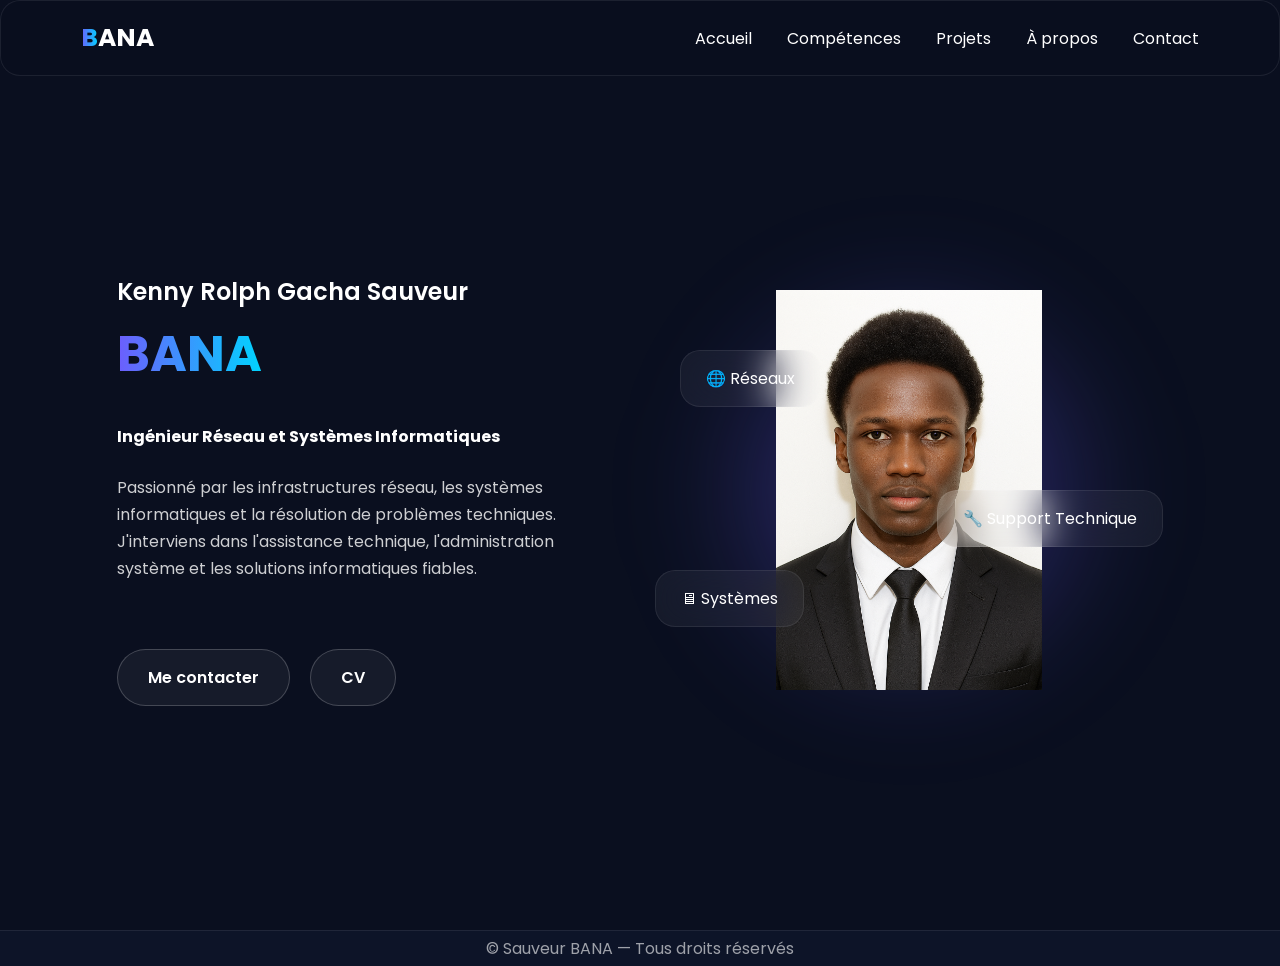
==== index.html @ 1d0d34c2 "Premier commit" ====
<!DOCTYPE html>
<html lang="en">
<head>
    <meta charset="UTF-8">
    <meta name="viewport" content="width=device-width, initial-scale=1.0">
    <title>sauveur BANA | Accueil</title>
    <link rel="icon" type="image/png" href="/image/profil.png">
    <link rel="preconnect" href="https://fonts.googleapis.com">
    <link rel="preconnect" href="https://fonts.gstatic.com">
    <link href="https://fonts.googleapis.com/css2?family=Poppins:wght@300;400;500;600;700&display=swap" rel="stylesheet">
    <link rel="stylesheet" href="/style/style.css">
    <script src="/style/script.js"></script>

    <style>
        .hero{
            height:calc(100vh - 120px);
            display:flex;
            justify-content:space-between;
            align-items:center;
            padding:40px 6%;
            gap:30px;
            max-width:1200px;
            margin:auto;
            overflow:hidden;
        }

        .hero-left{
            flex:1;
            animation:slideLeft 1s ease;
        }

        .hero-left h1{
            font-size:50px;
            line-height:1.2;
            margin-bottom:15px;
        }

        .gradient-text{
            background:linear-gradient(90deg,#6d5dfc,#00d4ff);
            -webkit-background-clip:text;
            color:transparent;
        }

        .hero-left h2{
            font-size:24px;
            margin-bottom:15px;
            font-weight:600;
        }

        .hero-left h3{
            font-size:20px;
            margin-bottom:25px;
            color:#8d9cff;
        }

        .hero-left p{
            max-width:650px;
            line-height:1.7;
            opacity:.8;
            margin-bottom:550px;
        }

        .hero-buttons{
            margin-top: -95%;
            display:flex;
            gap:20px;
        }

        .btn-primary,
        .btn-secondary{
            padding:15px 30px;
            border-radius:40px;
            text-decoration:none;
            font-weight:600;
            transition:.5s;
        }

        .btn-primary{
            background:linear-gradient(90deg,#6d5dfc,#00d4ff);
            color:white;
        }

        .btn-secondary{
            border:1px solid rgba(255,255,255,.2);
            color:white;
            background:rgba(255,255,255,.05);
        }

        .btn-primary:hover,
        .btn-secondary:hover{
            transform:translateY(-6px);
            box-shadow:0 15px 30px rgba(109,93,252,.3);
        }

        /* PHOTO */

        .hero-right{
            flex:1;
            position:relative;
            display:flex;
            justify-content:center;
            align-items:center;
            animation:slideRight 1s ease;
        }

        .circle-glow{
            width:450px;
            height:450px;
            position:absolute;
            border-radius:50%;
            background:radial-gradient(
            circle,
            rgba(109,93,252,.5),
            transparent 70%
            );
            filter:blur(50px);
            animation:float 5s infinite ease-in-out;
        }


       .profile-image{

            width:400px;
            height:400px;
            object-fit:contain;
            position:relative;
            z-index:2;
            animation:float 5s infinite ease-in-out;
        }


        /* CARDS FLOTTANTES */

        .floating-card{
            position:absolute;
            padding:15px 25px;
            background:rgba(255,255,255,.05);
            backdrop-filter:blur(20px);
            border:1px solid rgba(255,255,255,.08);
            border-radius:20px;
            z-index:5;
        }

        .card1{
            top:15%;
            left:5%;
        }

        .card2{
            top:70%;
            left:0%;
        }

        .card3{
            right:0%;
            top:50%;
        }


        /* ANIMATIONS */

        @keyframes slideLeft{

            from{
                opacity:0;
                transform:translateX(-100px);
            }

            to{
                opacity:1;
                transform:translateX(0);
            }

        }

        @keyframes slideRight{

            from{
                opacity:0;
                transform:translateX(100px);
            }

            to{
                opacity:1;
                transform:translateX(0);
            }

        }

        @keyframes float{

            0%{
                transform:translateY(0px);
            }

            50%{
                transform:translateY(-15px);
            }

            100%{
                transform:translateY(0px);
            }

        }


        /* RESPONSIVE */


        @media(max-width:1000px){

            .hero{
                flex-direction:column-reverse;
                text-align:center;
            }

            .hero-left h1{
                font-size:45px;
            }

            .hero-left h2{
                font-size:24px;
            }

            .hero-buttons{
                justify-content:center;
            }

            .profile-image{
                width:280px;
            }

            .circle-glow{
                width:300px;
                height:300px;
            }

        }
    </style>
</head>
<body>
    <div id="header"></div>

    <main class="hero">
        <div class="hero-left">
            <h2>
                Kenny Rolph Gacha Sauveur 
                <h1>
                    <span class="gradient-text">BANA</span>
                </h1>
            </h2>
            <br>
            <h4>
                Ingénieur Réseau et Systèmes Informatiques
            </h4>
            <br>
            <p> Passionné par les infrastructures réseau, les systèmes informatiques et la résolution de problèmes techniques. J'interviens dans l'assistance technique, l'administration système et les solutions informatiques fiables.</p>

            <div class="hero-buttons">

                <a href="../contact/contact.html" class="btn-secondary">
                    Me contacter
                </a>

                <a href="/pdf/cv.pdf" class="btn-secondary" target="_blank">
                    CV
                </a>

            </div>
        </div>

        <div class="hero-right">
            <div class="circle-glow"></div>
            <img src="/image/profil.png" alt="Rolph" class="profile-image">
            <div class="floating-card card1">
                🌐 Réseaux
            </div>

            <div class="floating-card card2">
                🖥 Systèmes
            </div>

            <div class="floating-card card3">
                🔧 Support Technique
            </div>
        </div>
    </main>


    <script>
        fetch("header/header.html")
        .then(response=>response.text())
        .then(data=>{
            document.getElementById("header").innerHTML=data;
        })

        fetch("footer/footer.html")
        .then(response=>response.text())
        .then(data=>{
            document.getElementById("footer").innerHTML=data;
        })
    </script>

    <div id="footer"></div>
    <script src="style/script.js"></script>
</body>
</html>
---- style/style.css ----
*{
    margin:0;
    padding:0;
    box-sizing:border-box;
    font-family:'Poppins',sans-serif;

}

html::-webkit-scrollbar,
body::-webkit-scrollbar{
    display: none;

}

html,
body{
    scrollbar-width: none;
}

body{
    padding-top: 100px;
    background:#0A0F1F;
    color:white;

}


/* HEADER */

.header{

    position:fixed;
    top:0%;
    left: 0%;
    width:100%;
    margin:auto;
    padding:18px 80px;
    display:flex;
    justify-content:space-between;
    align-items:center;
    background:rgba(10,15,31,.85);
    backdrop-filter:blur(15px);
    border-radius:20px;
    border:1px solid rgba(255,255,255,.08);
    z-index:1000;
    animation:slideTop 1s ease;
    
}

.logo{

    font-size:25px;
    font-weight:700;
    cursor:pointer;
}
.logo a{
    text-decoration:none;
    color:white;
    display:inline-block;
    transition:.4s;

}


.logo a:hover{
    transform:scale(1.05);
}

.gradient-text{
    background:linear-gradient(90deg,#6d5dfc,#00d4ff);
    -webkit-background-clip:text;
    color:transparent;
}

.nav-menu{
    display:flex;
    gap:35px;
}

.nav-menu a{
    text-decoration:none;
    color:white;
    transition:.4s;
    position:relative;
}

.nav-menu a:hover{
    color:#00d4ff;
}

.nav-menu a::after{
    content:'';
    position:absolute;
    bottom:-5px;
    left:0;
    width:0%;
    height:2px;
    background:#00d4ff;
    transition:.4s;
}

.nav-menu a:hover::after{
    width:100%;
}

.header-right{
    display:flex;
    align-items:center;
    gap:20px;
}

.project-btn{

    padding:12px 25px;
    border:none;
    border-radius:30px;
    background:linear-gradient(90deg,#6d5dfc,#00d4ff);
    color:white;
    font-weight:600;
    cursor:pointer;
    transition:.4s;
}

.project-btn:hover{

    transform:translateY(-4px);
    box-shadow: 0 10px 20px rgba(109,93,252,.4);
}

.hamburger{

    display:none;
    flex-direction:column;
    gap:5px;
    cursor:pointer;
}

.hamburger span{

    width:25px;
    height:3px;
    background:white;
}



/* FOOTER */

.footer{

    margin-top:50px;
    padding:5px 50px;
    border-top:1px solid rgba(255,255,255,.08);
    background:#0d1428;
}

.footer-bottom{
    margin-top:0px;
    text-align:center;
    opacity:.6;
}

/* RESPONSIVE */

@media(max-width:900px){

    .nav-menu{
        position:absolute;
        top:90px;
        right:0;
        width:250px;
        background:#131d37;
        padding:30px;
        display:none;
        flex-direction:column;
        border-radius:20px;
    }

    .nav-menu.active{
        display:flex;
    }

    .hamburger{
        display:flex;
    }

    .project-btn{
        display:none;
    }

    .footer-container{
        grid-template-columns:1fr;
    }

}
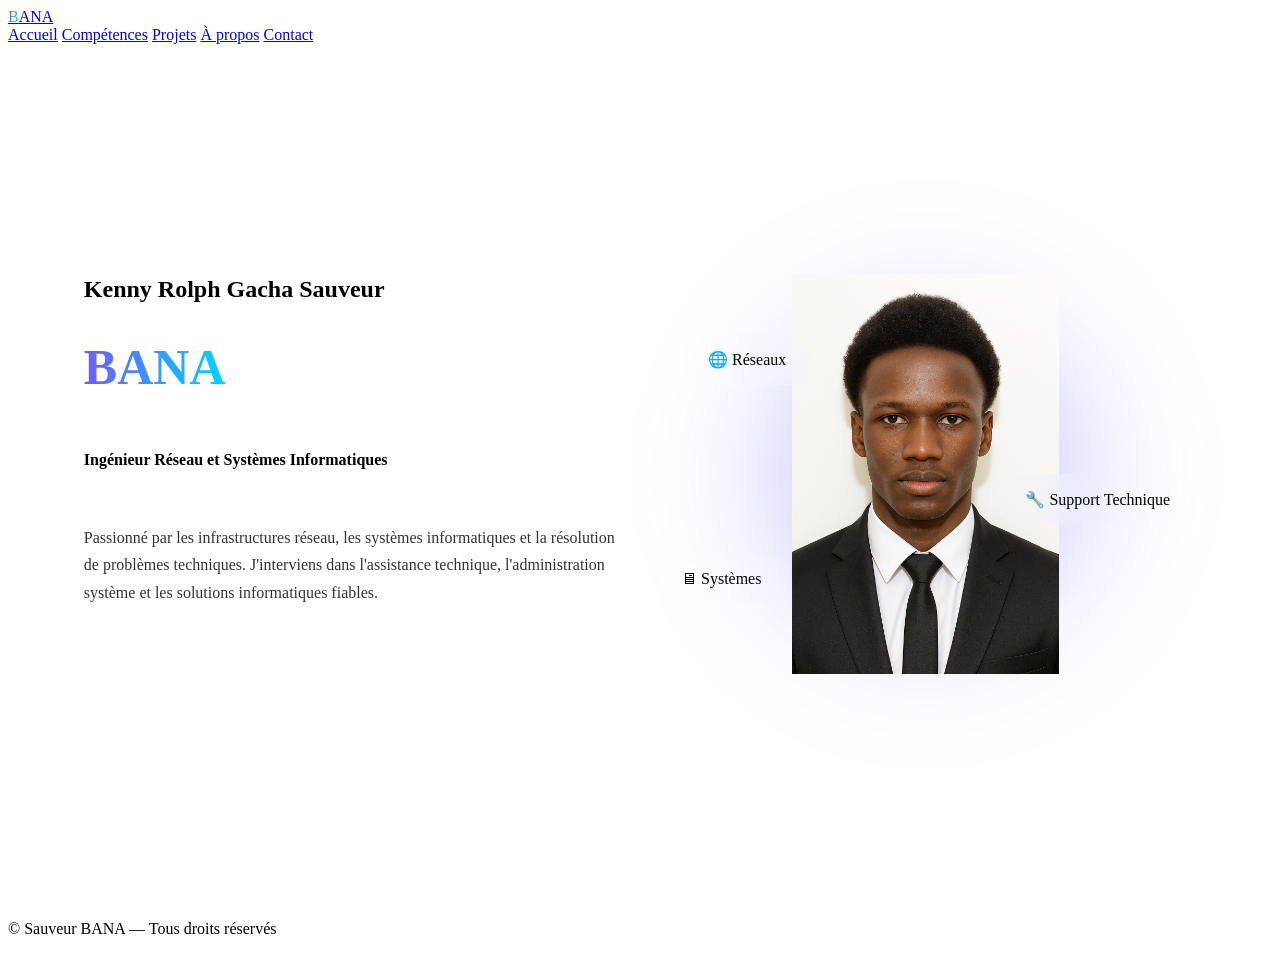
==== commit 131b9914: "Mise a jour index" ====
--- a/index.html
+++ b/index.html
@@ -4,11 +4,11 @@
     <meta charset="UTF-8">
     <meta name="viewport" content="width=device-width, initial-scale=1.0">
     <title>sauveur BANA | Accueil</title>
-    <link rel="icon" type="image/png" href="/image/profil.png">
+    <link rel="icon" type="image/png" href="/image/logo.png">
     <link rel="preconnect" href="https://fonts.googleapis.com">
     <link rel="preconnect" href="https://fonts.gstatic.com">
     <link href="https://fonts.googleapis.com/css2?family=Poppins:wght@300;400;500;600;700&display=swap" rel="stylesheet">
-    <link rel="stylesheet" href="/style/style.css">
+    <link rel="stylesheet" href="css/style.css">
     <script src="/style/script.js"></script>
 
     <style>
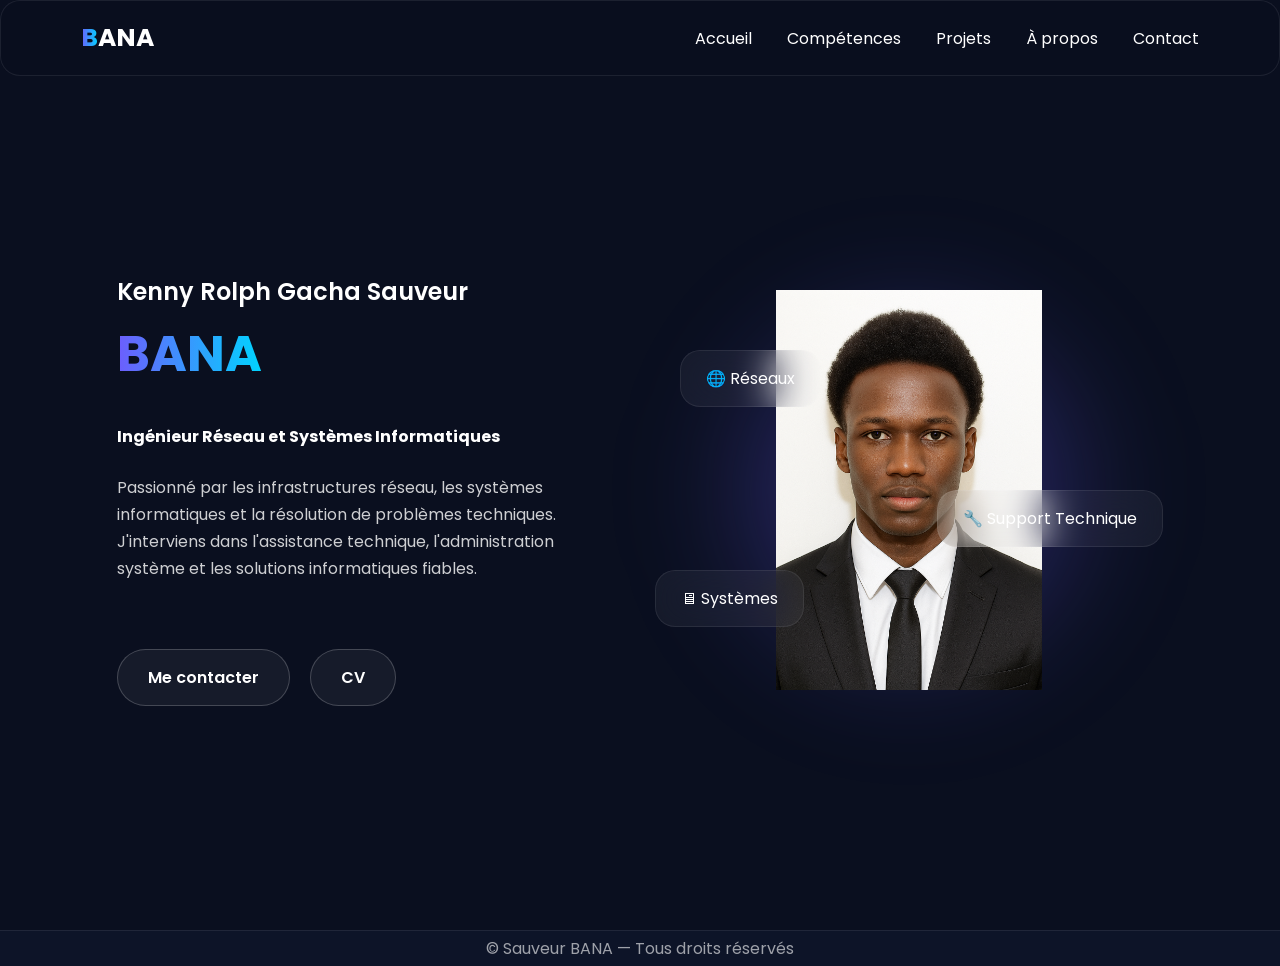
==== commit 9fbb10b3: "Mise a jour globale du site" ====
--- a/index.html
+++ b/index.html
@@ -4,12 +4,12 @@
     <meta charset="UTF-8">
     <meta name="viewport" content="width=device-width, initial-scale=1.0">
     <title>sauveur BANA | Accueil</title>
-    <link rel="icon" type="image/png" href="/image/logo.png">
+    <link rel="icon" type="image/png" href="image/logo.png">
     <link rel="preconnect" href="https://fonts.googleapis.com">
     <link rel="preconnect" href="https://fonts.gstatic.com">
     <link href="https://fonts.googleapis.com/css2?family=Poppins:wght@300;400;500;600;700&display=swap" rel="stylesheet">
-    <link rel="stylesheet" href="css/style.css">
-    <script src="/style/script.js"></script>
+    <link rel="stylesheet" href="style/style.css">
+    <script src="style/script.js"></script>
 
     <style>
         .hero{
@@ -271,7 +271,7 @@
 
         <div class="hero-right">
             <div class="circle-glow"></div>
-            <img src="/image/profil.png" alt="Rolph" class="profile-image">
+            <img src="image/profil.png" alt="Rolph" class="profile-image">
             <div class="floating-card card1">
                 🌐 Réseaux
             </div>
--- a/style/style.css
+++ b/style/style.css
@@ -0,0 +1,195 @@
+*{
+    margin:0;
+    padding:0;
+    box-sizing:border-box;
+    font-family:'Poppins',sans-serif;
+
+}
+
+html::-webkit-scrollbar,
+body::-webkit-scrollbar{
+    display: none;
+
+}
+
+html,
+body{
+    scrollbar-width: none;
+}
+
+body{
+    padding-top: 100px;
+    background:#0A0F1F;
+    color:white;
+
+}
+
+
+/* HEADER */
+
+.header{
+
+    position:fixed;
+    top:0%;
+    left: 0%;
+    width:100%;
+    margin:auto;
+    padding:18px 80px;
+    display:flex;
+    justify-content:space-between;
+    align-items:center;
+    background:rgba(10,15,31,.85);
+    backdrop-filter:blur(15px);
+    border-radius:20px;
+    border:1px solid rgba(255,255,255,.08);
+    z-index:1000;
+    animation:slideTop 1s ease;
+    
+}
+
+.logo{
+
+    font-size:25px;
+    font-weight:700;
+    cursor:pointer;
+}
+.logo a{
+    text-decoration:none;
+    color:white;
+    display:inline-block;
+    transition:.4s;
+
+}
+
+
+.logo a:hover{
+    transform:scale(1.05);
+}
+
+.gradient-text{
+    background:linear-gradient(90deg,#6d5dfc,#00d4ff);
+    -webkit-background-clip:text;
+    color:transparent;
+}
+
+.nav-menu{
+    display:flex;
+    gap:35px;
+}
+
+.nav-menu a{
+    text-decoration:none;
+    color:white;
+    transition:.4s;
+    position:relative;
+}
+
+.nav-menu a:hover{
+    color:#00d4ff;
+}
+
+.nav-menu a::after{
+    content:'';
+    position:absolute;
+    bottom:-5px;
+    left:0;
+    width:0%;
+    height:2px;
+    background:#00d4ff;
+    transition:.4s;
+}
+
+.nav-menu a:hover::after{
+    width:100%;
+}
+
+.header-right{
+    display:flex;
+    align-items:center;
+    gap:20px;
+}
+
+.project-btn{
+
+    padding:12px 25px;
+    border:none;
+    border-radius:30px;
+    background:linear-gradient(90deg,#6d5dfc,#00d4ff);
+    color:white;
+    font-weight:600;
+    cursor:pointer;
+    transition:.4s;
+}
+
+.project-btn:hover{
+
+    transform:translateY(-4px);
+    box-shadow: 0 10px 20px rgba(109,93,252,.4);
+}
+
+.hamburger{
+
+    display:none;
+    flex-direction:column;
+    gap:5px;
+    cursor:pointer;
+}
+
+.hamburger span{
+
+    width:25px;
+    height:3px;
+    background:white;
+}
+
+
+
+/* FOOTER */
+
+.footer{
+
+    margin-top:50px;
+    padding:5px 50px;
+    border-top:1px solid rgba(255,255,255,.08);
+    background:#0d1428;
+}
+
+.footer-bottom{
+    margin-top:0px;
+    text-align:center;
+    opacity:.6;
+}
+
+/* RESPONSIVE */
+
+@media(max-width:900px){
+
+    .nav-menu{
+        position:absolute;
+        top:90px;
+        right:0;
+        width:250px;
+        background:#131d37;
+        padding:30px;
+        display:none;
+        flex-direction:column;
+        border-radius:20px;
+    }
+
+    .nav-menu.active{
+        display:flex;
+    }
+
+    .hamburger{
+        display:flex;
+    }
+
+    .project-btn{
+        display:none;
+    }
+
+    .footer-container{
+        grid-template-columns:1fr;
+    }
+
+}
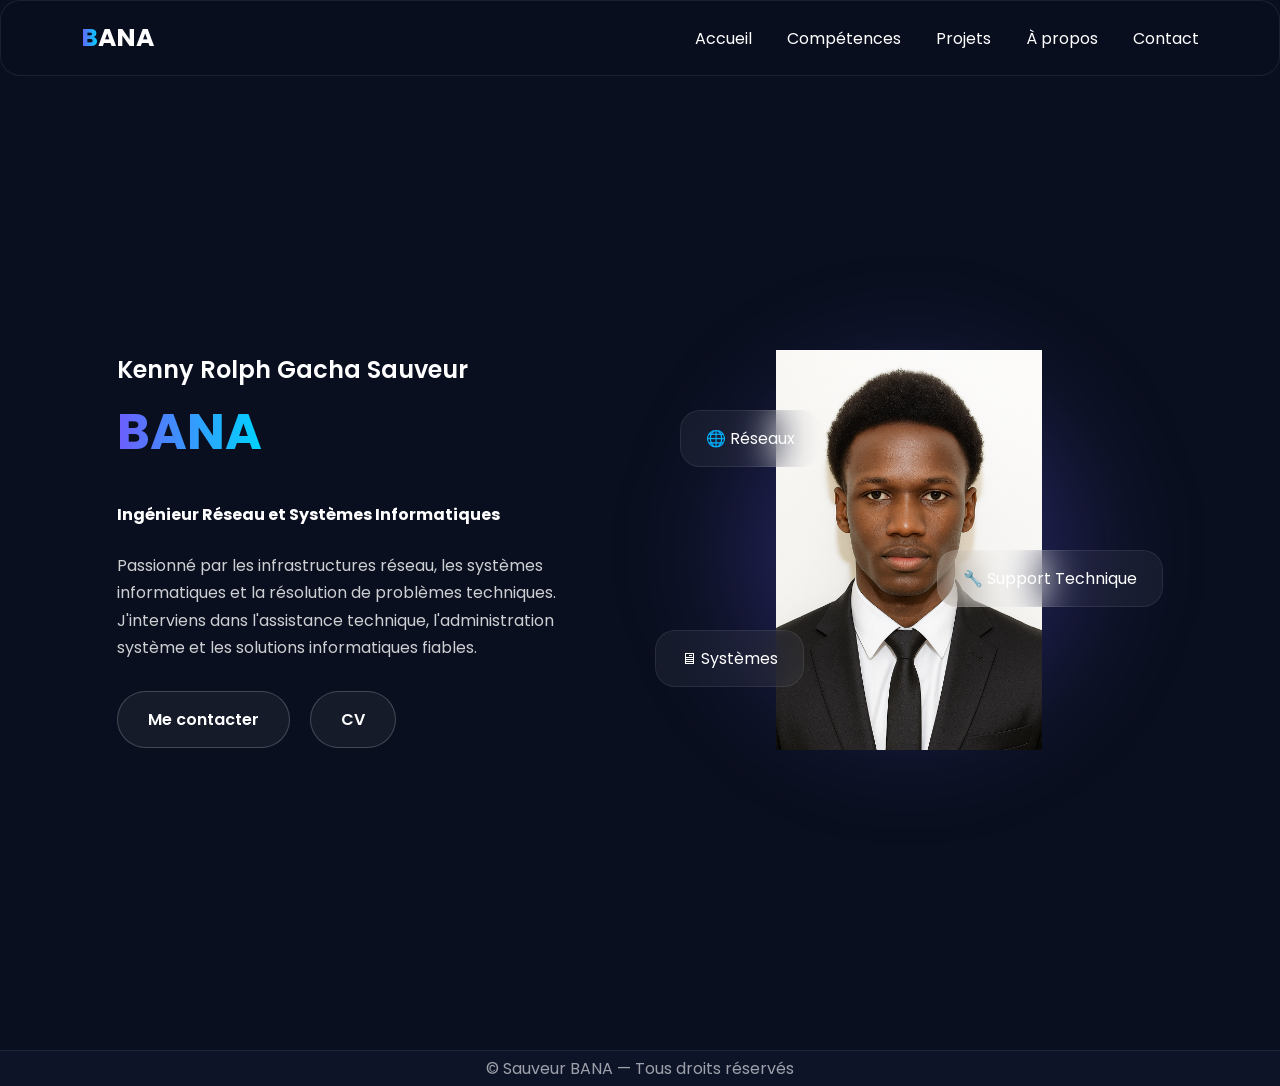
==== commit 6bb2ded3: "Mise a jour index" ====
--- a/index.html
+++ b/index.html
@@ -8,12 +8,13 @@
     <link rel="preconnect" href="https://fonts.googleapis.com">
     <link rel="preconnect" href="https://fonts.gstatic.com">
     <link href="https://fonts.googleapis.com/css2?family=Poppins:wght@300;400;500;600;700&display=swap" rel="stylesheet">
-    <link rel="stylesheet" href="style/style.css">
-    <script src="style/script.js"></script>
+    <link rel="stylesheet" href="style.css">
+    <meta name="description" content="Portfolio officiel de Sauveur BANA, étudiant en Informatiques à Dakar. Compétences en réseaux, systèmes, cybersécurité, télécommunications et développement web.">
+    <meta name="keywords" content="Sauveur BANA, Kenny BANA, Sauveur, BANA, Kenny, Gacha, Rolph, Sauveur Bana portfolio,Sauveur BANA site internet, Sauveur Bana Dakar, Réseaux informatiques, Cybersécurité, Développement Web,Réseaux telecom, télécommunications">
 
     <style>
         .hero{
-            height:calc(100vh - 120px);
+            min-height:100vh;
             display:flex;
             justify-content:space-between;
             align-items:center;
@@ -57,11 +58,11 @@
             max-width:650px;
             line-height:1.7;
             opacity:.8;
-            margin-bottom:550px;
+            margin-bottom:30px;
         }
 
         .hero-buttons{
-            margin-top: -95%;
+            margin-top: 20px;
             display:flex;
             gap:20px;
         }
@@ -212,29 +213,52 @@
             .hero{
                 flex-direction:column-reverse;
                 text-align:center;
+                padding-top:10px;
+                height:auto;
             }
 
             .hero-left h1{
                 font-size:45px;
+                text-align: center;
             }
 
             .hero-left h2{
                 font-size:24px;
+                text-align:center;
+            }
+            .hero-left p{
+                margin-bottom:25px;
             }
 
             .hero-buttons{
                 justify-content:center;
-            }
+                flex-wrap:wrap;
+                margin-top:20px;
+            }
+            /*Pour les tres petits ecrans */
+
+            @media(max-width:480px){
+
+                .profile-image{
+                    width:180px;
+                    height:auto;
+                }
+
+            }
+            /*Fin pour les tres petits ecrans*/
 
             .profile-image{
-                width:280px;
+                width:220px;
+                height:auto;
             }
 
             .circle-glow{
                 width:300px;
                 height:300px;
             }
-
+            .floating-card{
+                display:none;
+            }
         }
     </style>
 </head>
@@ -258,11 +282,11 @@
 
             <div class="hero-buttons">
 
-                <a href="../contact/contact.html" class="btn-secondary">
+                <a href="contact.html" class="btn-secondary">
                     Me contacter
                 </a>
 
-                <a href="/pdf/cv.pdf" class="btn-secondary" target="_blank">
+                <a href="pdf/cv.pdf" class="btn-secondary" target="_blank">
                     CV
                 </a>
 
@@ -288,20 +312,26 @@
 
 
     <script>
-        fetch("header/header.html")
-        .then(response=>response.text())
-        .then(data=>{
-            document.getElementById("header").innerHTML=data;
-        })
-
-        fetch("footer/footer.html")
-        .then(response=>response.text())
-        .then(data=>{
-            document.getElementById("footer").innerHTML=data;
-        })
-    </script>
+    fetch("header.html")
+    .then(response => response.text())
+    .then(data => {
+
+        document.getElementById("header").innerHTML = data;
+
+        initMenu(); // Active le menu hamburger après chargement du header
+
+    });
+
+    fetch("footer.html")
+    .then(response => response.text())
+    .then(data => {
+
+        document.getElementById("footer").innerHTML = data;
+
+    });
+</script>
 
     <div id="footer"></div>
-    <script src="style/script.js"></script>
+    <script src="script.js"></script>
 </body>
 </html>
--- a/style.css
+++ b/style.css
@@ -0,0 +1,197 @@
+*{
+    margin:0;
+    padding:0;
+    box-sizing:border-box;
+    font-family:'Poppins',sans-serif;
+
+}
+
+html::-webkit-scrollbar,
+body::-webkit-scrollbar{
+    display: none;
+
+}
+
+html,
+body{
+    scrollbar-width: none;
+}
+
+body{
+    padding-top: 100px;
+    background:#0A0F1F;
+    color:white;
+
+}
+
+
+/* HEADER */
+
+.header{
+
+    position:fixed;
+    top:0%;
+    left: 0%;
+    width:100%;
+    margin:auto;
+    padding:18px 80px;
+    display:flex;
+    justify-content:space-between;
+    align-items:center;
+    background:rgba(10,15,31,.85);
+    backdrop-filter:blur(15px);
+    border-radius:20px;
+    border:1px solid rgba(255,255,255,.08);
+    z-index:1000;
+    animation:slideTop 1s ease;
+    
+}
+
+.logo{
+
+    font-size:25px;
+    font-weight:700;
+    cursor:pointer;
+}
+.logo a{
+    text-decoration:none;
+    color:white;
+    display:inline-block;
+    transition:.4s;
+
+}
+
+
+.logo a:hover{
+    transform:scale(1.05);
+}
+
+.gradient-text{
+    background:linear-gradient(90deg,#6d5dfc,#00d4ff);
+    -webkit-background-clip:text;
+    color:transparent;
+}
+
+.nav-menu{
+    display:flex;
+    gap:35px;
+}
+
+.nav-menu a{
+    text-decoration:none;
+    color:white;
+    transition:.4s;
+    position:relative;
+}
+
+.nav-menu a:hover{
+    color:#00d4ff;
+}
+
+.nav-menu a::after{
+    content:'';
+    position:absolute;
+    bottom:-5px;
+    left:0;
+    width:0%;
+    height:2px;
+    background:#00d4ff;
+    transition:.4s;
+}
+
+.nav-menu a:hover::after{
+    width:100%;
+}
+
+.header-right{
+    display:flex;
+    align-items:center;
+    gap:20px;
+}
+
+.project-btn{
+
+    padding:12px 25px;
+    border:none;
+    border-radius:30px;
+    background:linear-gradient(90deg,#6d5dfc,#00d4ff);
+    color:white;
+    font-weight:600;
+    cursor:pointer;
+    transition:.4s;
+}
+
+.project-btn:hover{
+
+    transform:translateY(-4px);
+    box-shadow: 0 10px 20px rgba(109,93,252,.4);
+}
+
+.hamburger{
+
+    display:none;
+    flex-direction:column;
+    gap:5px;
+    cursor:pointer;
+}
+
+.hamburger span{
+
+    width:25px;
+    height:3px;
+    background:white;
+}
+
+
+
+/* FOOTER */
+
+.footer{
+
+    margin-top:50px;
+    padding:5px 50px;
+    border-top:1px solid rgba(255,255,255,.08);
+    background:#0d1428;
+}
+
+.footer-bottom{
+    margin-top:0px;
+    text-align:center;
+    opacity:.6;
+}
+
+/* RESPONSIVE */
+
+@media(max-width:900px){
+
+    .nav-menu{
+        position:absolute;
+        top:90px;
+        right:0;
+        width:250px;
+        background:#131d37;
+        padding:30px;
+        display:none;
+        flex-direction:column;
+        border-radius:20px;
+        z-index:9999;
+    }
+    
+    .nav-menu.active{
+        display:flex;
+    }
+
+    .hamburger{
+        display:flex;
+        z-index:10000;
+    }
+
+    .project-btn{
+        display:none;
+    }
+
+    .footer-container{
+        grid-template-columns:1fr;
+    }
+
+}
